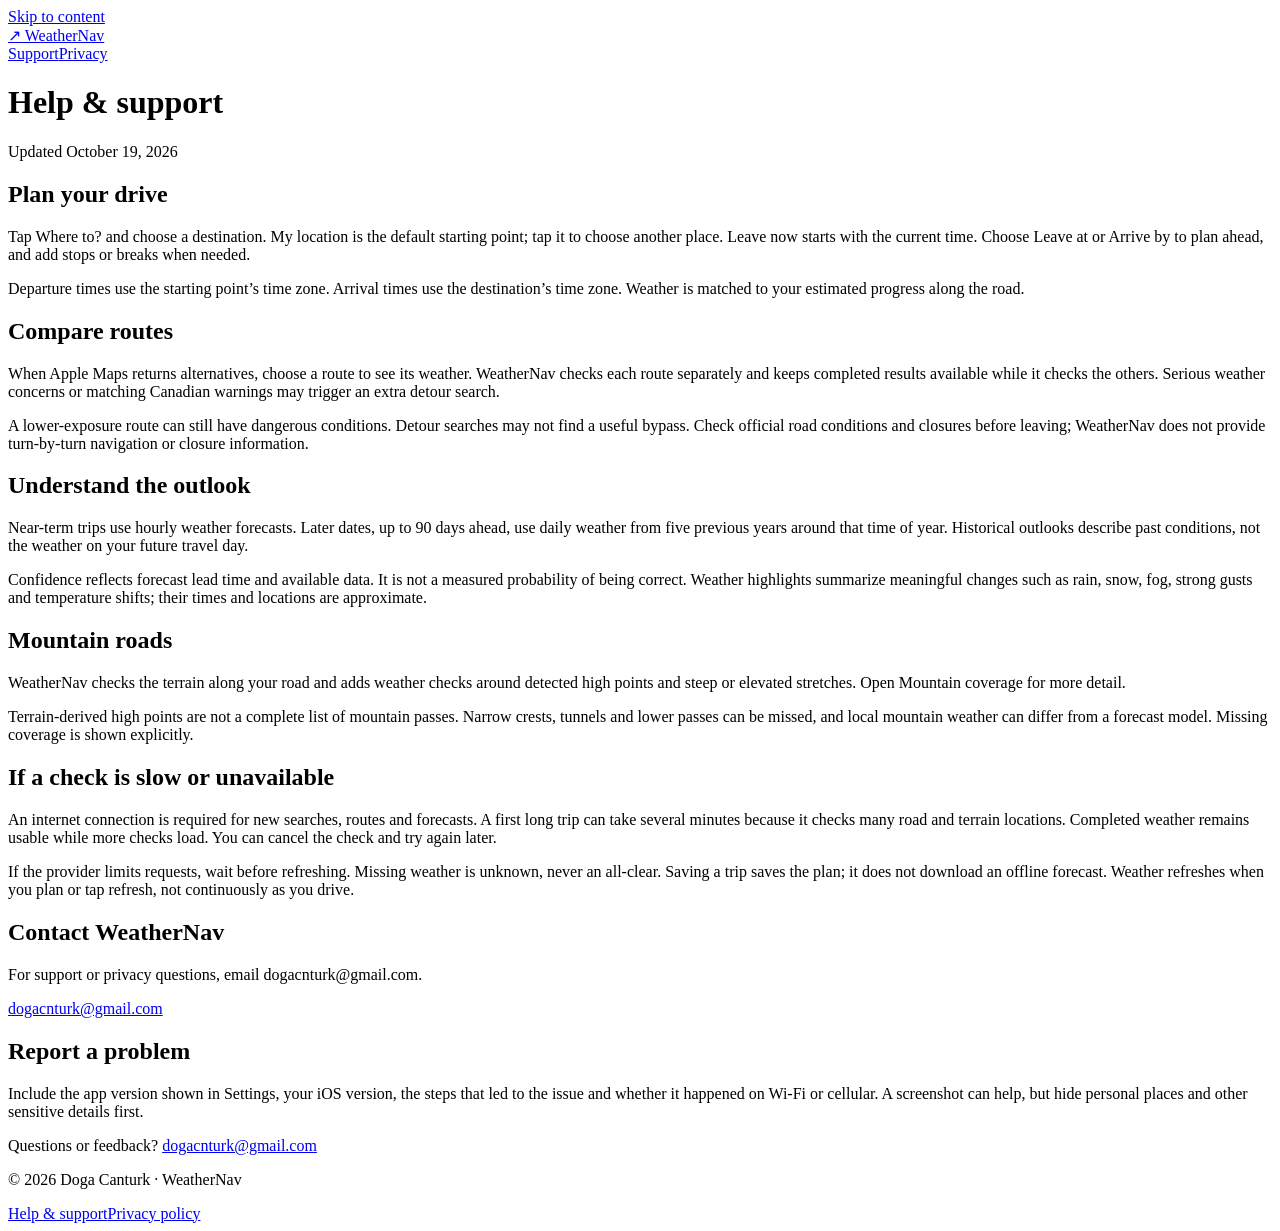
==== support/index.html @ 46e0f302 "Publish WeatherNav support and privacy pages" ====
<!doctype html>
<html lang="en-CA"><head><meta charset="utf-8"><meta name="viewport" content="width=device-width,initial-scale=1"><meta name="description" content="WeatherNav help &amp; support."><meta name="robots" content="index, follow"><title>Help &amp; support · WeatherNav</title><link rel="canonical" href="https://dgcntrk.github.io/weathernav/support/"><link rel="stylesheet" href="/weathernav/style.css"></head><body><a class="skip" href="#main">Skip to content</a><header><a class="brand" href="/weathernav/"><span class="mark" aria-hidden="true">↗</span> WeatherNav</a><nav aria-label="Main"><a href="/weathernav/support/">Support</a><a href="/weathernav/privacy/">Privacy</a></nav></header><main id="main"><h1>Help &amp; support</h1><p class="meta">Updated October 19, 2026</p><section><h2>Plan your drive</h2><p>Tap Where to? and choose a destination. My location is the default starting point; tap it to choose another place. Leave now starts with the current time. Choose Leave at or Arrive by to plan ahead, and add stops or breaks when needed.</p><p>Departure times use the starting point’s time zone. Arrival times use the destination’s time zone. Weather is matched to your estimated progress along the road.</p></section><section><h2>Compare routes</h2><p>When Apple Maps returns alternatives, choose a route to see its weather. WeatherNav checks each route separately and keeps completed results available while it checks the others. Serious weather concerns or matching Canadian warnings may trigger an extra detour search.</p><p>A lower-exposure route can still have dangerous conditions. Detour searches may not find a useful bypass. Check official road conditions and closures before leaving; WeatherNav does not provide turn-by-turn navigation or closure information.</p></section><section><h2>Understand the outlook</h2><p>Near-term trips use hourly weather forecasts. Later dates, up to 90 days ahead, use daily weather from five previous years around that time of year. Historical outlooks describe past conditions, not the weather on your future travel day.</p><p>Confidence reflects forecast lead time and available data. It is not a measured probability of being correct. Weather highlights summarize meaningful changes such as rain, snow, fog, strong gusts and temperature shifts; their times and locations are approximate.</p></section><section><h2>Mountain roads</h2><p>WeatherNav checks the terrain along your road and adds weather checks around detected high points and steep or elevated stretches. Open Mountain coverage for more detail.</p><p>Terrain-derived high points are not a complete list of mountain passes. Narrow crests, tunnels and lower passes can be missed, and local mountain weather can differ from a forecast model. Missing coverage is shown explicitly.</p></section><section><h2>If a check is slow or unavailable</h2><p>An internet connection is required for new searches, routes and forecasts. A first long trip can take several minutes because it checks many road and terrain locations. Completed weather remains usable while more checks load. You can cancel the check and try again later.</p><p>If the provider limits requests, wait before refreshing. Missing weather is unknown, never an all-clear. Saving a trip saves the plan; it does not download an offline forecast. Weather refreshes when you plan or tap refresh, not continuously as you drive.</p></section><section><h2>Contact WeatherNav</h2><p>For support or privacy questions, email dogacnturk@gmail.com.</p><div class="links"><a href="mailto:dogacnturk@gmail.com">dogacnturk@gmail.com</a></div></section><section><h2>Report a problem</h2><p>Include the app version shown in Settings, your iOS version, the steps that led to the issue and whether it happened on Wi-Fi or cellular. A screenshot can help, but hide personal places and other sensitive details first.</p></section></main><footer><p>Questions or feedback? <a href="mailto:dogacnturk@gmail.com">dogacnturk@gmail.com</a></p><p>© 2026 Doga Canturk · WeatherNav</p><nav aria-label="Footer"><a href="/weathernav/support/">Help &amp; support</a><a href="/weathernav/privacy/">Privacy policy</a></nav></footer></body></html>
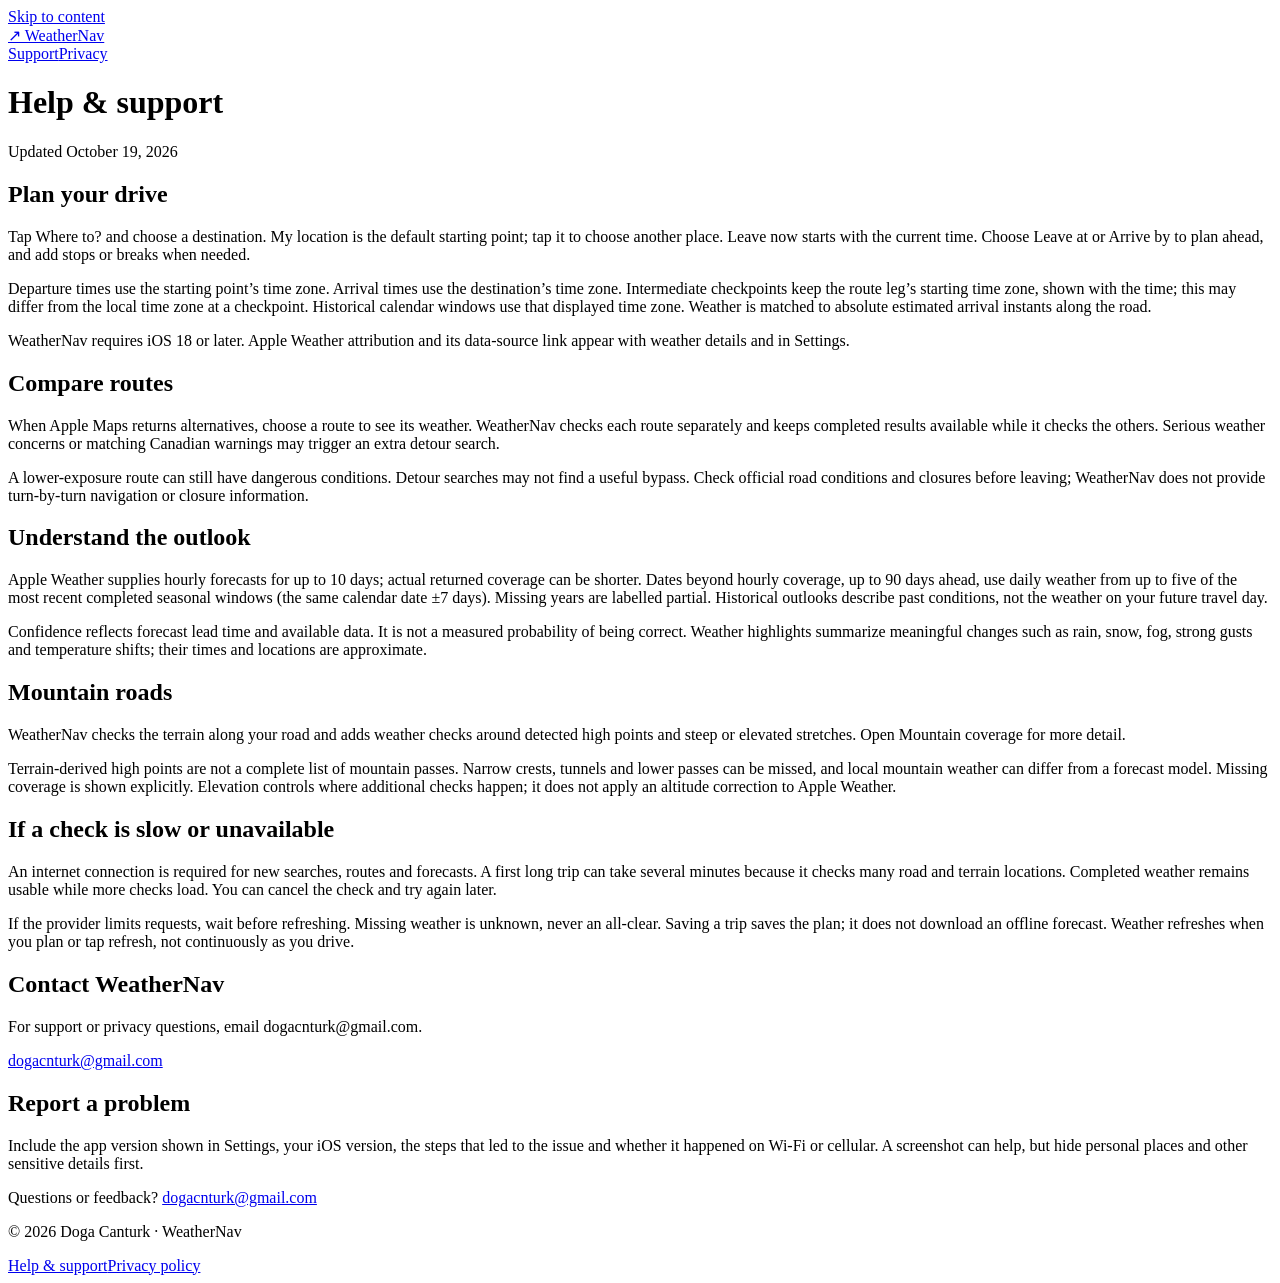
==== commit 4c6ec15f: "Update privacy and help for Apple Weather forecasts" ====
--- a/support/index.html
+++ b/support/index.html
@@ -1,2 +1,2 @@
 <!doctype html>
-<html lang="en-CA"><head><meta charset="utf-8"><meta name="viewport" content="width=device-width,initial-scale=1"><meta name="description" content="WeatherNav help &amp; support."><meta name="robots" content="index, follow"><title>Help &amp; support · WeatherNav</title><link rel="canonical" href="https://dgcntrk.github.io/weathernav/support/"><link rel="stylesheet" href="/weathernav/style.css"></head><body><a class="skip" href="#main">Skip to content</a><header><a class="brand" href="/weathernav/"><span class="mark" aria-hidden="true">↗</span> WeatherNav</a><nav aria-label="Main"><a href="/weathernav/support/">Support</a><a href="/weathernav/privacy/">Privacy</a></nav></header><main id="main"><h1>Help &amp; support</h1><p class="meta">Updated October 19, 2026</p><section><h2>Plan your drive</h2><p>Tap Where to? and choose a destination. My location is the default starting point; tap it to choose another place. Leave now starts with the current time. Choose Leave at or Arrive by to plan ahead, and add stops or breaks when needed.</p><p>Departure times use the starting point’s time zone. Arrival times use the destination’s time zone. Weather is matched to your estimated progress along the road.</p></section><section><h2>Compare routes</h2><p>When Apple Maps returns alternatives, choose a route to see its weather. WeatherNav checks each route separately and keeps completed results available while it checks the others. Serious weather concerns or matching Canadian warnings may trigger an extra detour search.</p><p>A lower-exposure route can still have dangerous conditions. Detour searches may not find a useful bypass. Check official road conditions and closures before leaving; WeatherNav does not provide turn-by-turn navigation or closure information.</p></section><section><h2>Understand the outlook</h2><p>Near-term trips use hourly weather forecasts. Later dates, up to 90 days ahead, use daily weather from five previous years around that time of year. Historical outlooks describe past conditions, not the weather on your future travel day.</p><p>Confidence reflects forecast lead time and available data. It is not a measured probability of being correct. Weather highlights summarize meaningful changes such as rain, snow, fog, strong gusts and temperature shifts; their times and locations are approximate.</p></section><section><h2>Mountain roads</h2><p>WeatherNav checks the terrain along your road and adds weather checks around detected high points and steep or elevated stretches. Open Mountain coverage for more detail.</p><p>Terrain-derived high points are not a complete list of mountain passes. Narrow crests, tunnels and lower passes can be missed, and local mountain weather can differ from a forecast model. Missing coverage is shown explicitly.</p></section><section><h2>If a check is slow or unavailable</h2><p>An internet connection is required for new searches, routes and forecasts. A first long trip can take several minutes because it checks many road and terrain locations. Completed weather remains usable while more checks load. You can cancel the check and try again later.</p><p>If the provider limits requests, wait before refreshing. Missing weather is unknown, never an all-clear. Saving a trip saves the plan; it does not download an offline forecast. Weather refreshes when you plan or tap refresh, not continuously as you drive.</p></section><section><h2>Contact WeatherNav</h2><p>For support or privacy questions, email dogacnturk@gmail.com.</p><div class="links"><a href="mailto:dogacnturk@gmail.com">dogacnturk@gmail.com</a></div></section><section><h2>Report a problem</h2><p>Include the app version shown in Settings, your iOS version, the steps that led to the issue and whether it happened on Wi-Fi or cellular. A screenshot can help, but hide personal places and other sensitive details first.</p></section></main><footer><p>Questions or feedback? <a href="mailto:dogacnturk@gmail.com">dogacnturk@gmail.com</a></p><p>© 2026 Doga Canturk · WeatherNav</p><nav aria-label="Footer"><a href="/weathernav/support/">Help &amp; support</a><a href="/weathernav/privacy/">Privacy policy</a></nav></footer></body></html>
+<html lang="en-CA"><head><meta charset="utf-8"><meta name="viewport" content="width=device-width,initial-scale=1"><meta name="description" content="WeatherNav help &amp; support."><meta name="robots" content="index, follow"><title>Help &amp; support · WeatherNav</title><link rel="canonical" href="https://dgcntrk.github.io/weathernav/support/"><link rel="stylesheet" href="/weathernav/style.css"></head><body><a class="skip" href="#main">Skip to content</a><header><a class="brand" href="/weathernav/"><span class="mark" aria-hidden="true">↗</span> WeatherNav</a><nav aria-label="Main"><a href="/weathernav/support/">Support</a><a href="/weathernav/privacy/">Privacy</a></nav></header><main id="main"><h1>Help &amp; support</h1><p class="meta">Updated October 19, 2026</p><section><h2>Plan your drive</h2><p>Tap Where to? and choose a destination. My location is the default starting point; tap it to choose another place. Leave now starts with the current time. Choose Leave at or Arrive by to plan ahead, and add stops or breaks when needed.</p><p>Departure times use the starting point’s time zone. Arrival times use the destination’s time zone. Intermediate checkpoints keep the route leg’s starting time zone, shown with the time; this may differ from the local time zone at a checkpoint. Historical calendar windows use that displayed time zone. Weather is matched to absolute estimated arrival instants along the road.</p><p>WeatherNav requires iOS 18 or later. Apple Weather attribution and its data-source link appear with weather details and in Settings.</p></section><section><h2>Compare routes</h2><p>When Apple Maps returns alternatives, choose a route to see its weather. WeatherNav checks each route separately and keeps completed results available while it checks the others. Serious weather concerns or matching Canadian warnings may trigger an extra detour search.</p><p>A lower-exposure route can still have dangerous conditions. Detour searches may not find a useful bypass. Check official road conditions and closures before leaving; WeatherNav does not provide turn-by-turn navigation or closure information.</p></section><section><h2>Understand the outlook</h2><p>Apple Weather supplies hourly forecasts for up to 10 days; actual returned coverage can be shorter. Dates beyond hourly coverage, up to 90 days ahead, use daily weather from up to five of the most recent completed seasonal windows (the same calendar date ±7 days). Missing years are labelled partial. Historical outlooks describe past conditions, not the weather on your future travel day.</p><p>Confidence reflects forecast lead time and available data. It is not a measured probability of being correct. Weather highlights summarize meaningful changes such as rain, snow, fog, strong gusts and temperature shifts; their times and locations are approximate.</p></section><section><h2>Mountain roads</h2><p>WeatherNav checks the terrain along your road and adds weather checks around detected high points and steep or elevated stretches. Open Mountain coverage for more detail.</p><p>Terrain-derived high points are not a complete list of mountain passes. Narrow crests, tunnels and lower passes can be missed, and local mountain weather can differ from a forecast model. Missing coverage is shown explicitly. Elevation controls where additional checks happen; it does not apply an altitude correction to Apple Weather.</p></section><section><h2>If a check is slow or unavailable</h2><p>An internet connection is required for new searches, routes and forecasts. A first long trip can take several minutes because it checks many road and terrain locations. Completed weather remains usable while more checks load. You can cancel the check and try again later.</p><p>If the provider limits requests, wait before refreshing. Missing weather is unknown, never an all-clear. Saving a trip saves the plan; it does not download an offline forecast. Weather refreshes when you plan or tap refresh, not continuously as you drive.</p></section><section><h2>Contact WeatherNav</h2><p>For support or privacy questions, email dogacnturk@gmail.com.</p><div class="links"><a href="mailto:dogacnturk@gmail.com">dogacnturk@gmail.com</a></div></section><section><h2>Report a problem</h2><p>Include the app version shown in Settings, your iOS version, the steps that led to the issue and whether it happened on Wi-Fi or cellular. A screenshot can help, but hide personal places and other sensitive details first.</p></section></main><footer><p>Questions or feedback? <a href="mailto:dogacnturk@gmail.com">dogacnturk@gmail.com</a></p><p>© 2026 Doga Canturk · WeatherNav</p><nav aria-label="Footer"><a href="/weathernav/support/">Help &amp; support</a><a href="/weathernav/privacy/">Privacy policy</a></nav></footer></body></html>
